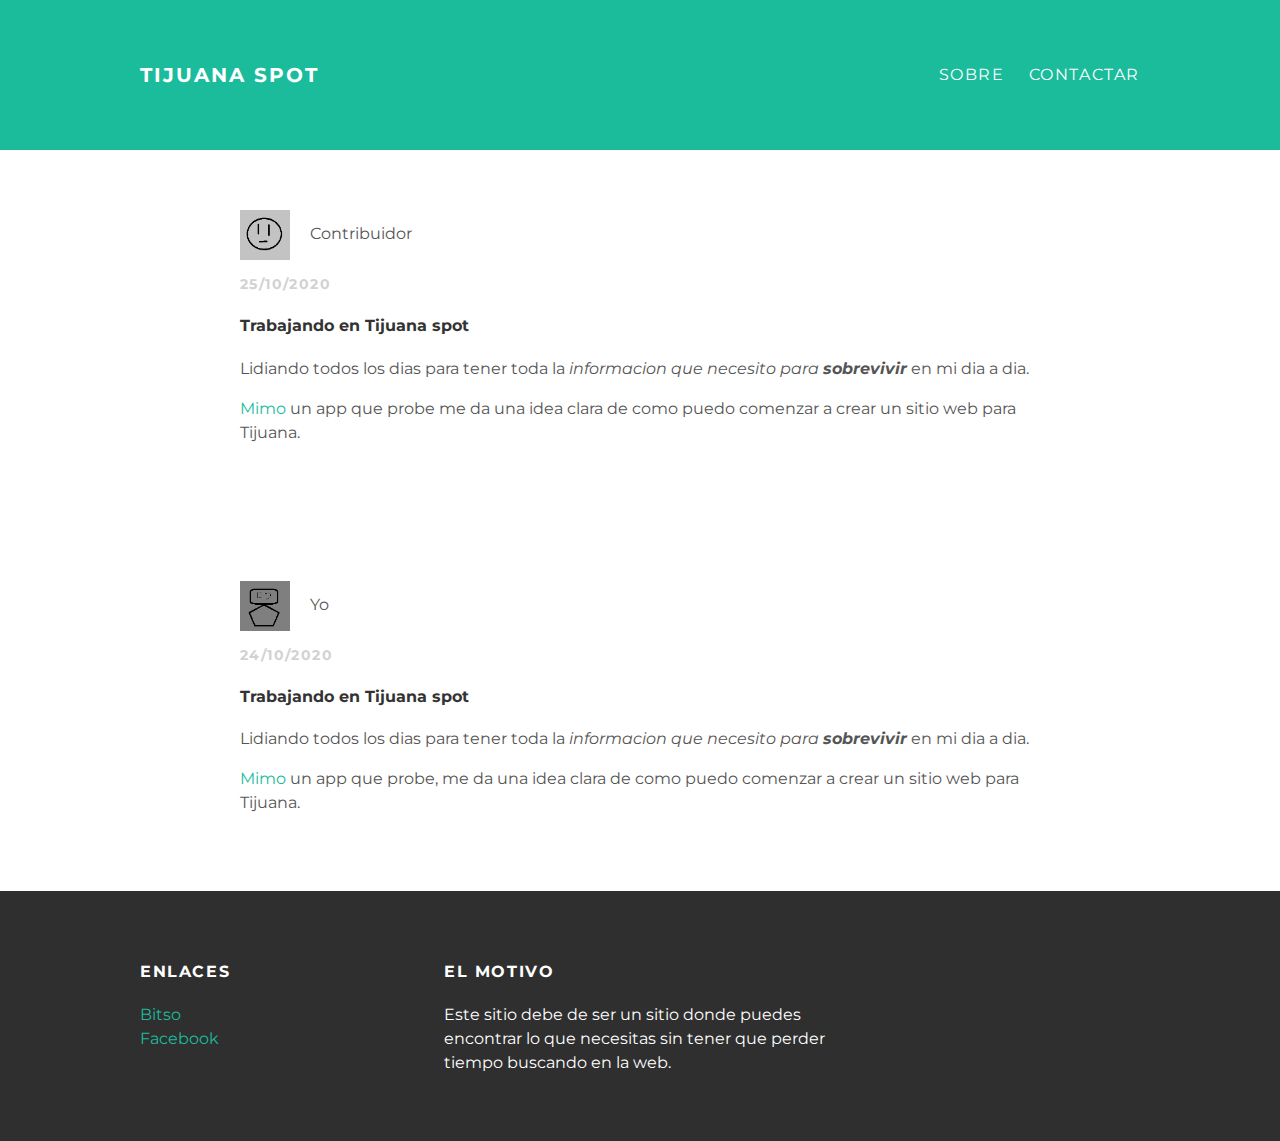
==== index.html @ 8ddc12e9 "Add files via upload" ====
<!DOCTYPE html>
<html>
<head>
	
	<title>Tijuana spot</title>
	<link rel="stylesheet" type="text/css" href="styles.css">
</head>
<body>

	<div id="header">

		<div class="container">
		<a id="header-title" href="index.html">Tijuana spot</a>
		<ul id="header-nav">
			<li><a href="about.html">Sobre</a></li>
			<li><a href="contact.html">Contactar</a></li>
		</ul>	
		</div>
	</div>

	<div id="content">
		<div class="container">
			<div class="post">
				<div class="post-author">
					<img src="contribuidor.png">
					<span>Contribuidor</span>
				</div>
				<p class="post-date">25/10/2020</p>
				<h4 class="post-title">Trabajando en Tijuana spot</h4>
				<div class="post-content">
					<p>Lidiando todos los dias para tener toda la <em>informacion que necesito para <strong>sobrevivir</strong></em> en mi dia a dia.</p>
					<p><a href="https://getmimo.com">Mimo</a> un app que probe me da una idea clara de como puedo comenzar a crear un sitio web para Tijuana.</p>
				</div>
			</div>
		</div>
	</div>
		<div class="container">
			<div class="post">
				<div class="post-author">
					<img src="me.png">
					<span>Yo</span>
				</div>
				<p class="post-date">24/10/2020</p>
				<h4 class="post-title">Trabajando en Tijuana spot</h4>
				<div class="post-content">
					<p>Lidiando todos los dias para tener toda la <em>informacion que necesito para <strong>sobrevivir</strong></em> en mi dia a dia.</p>
					<p><a href="https://getmimo.com">Mimo</a> un app que probe, me da una idea clara de como puedo comenzar a crear un sitio web para Tijuana.</p>
				</div>
			</div>
		</div>
	</div>
	<div id="footer">
		<div class="container">

			<div class="column">
				<h4>Enlaces</h4>
				<p>
					<a href="https://bitso.com">Bitso</a>
					<br>
					<a href="https://facebook.com">Facebook</a>
				</p>
			</div>

			<div class="column">
				<h4>El motivo</h4>
				<p>Este sitio debe de ser un sitio donde puedes <br>encontrar lo que necesitas sin tener que perder <br>tiempo buscando en la web.</p> 
			</div>

		</div>
	</div>

</body>
</html>
---- styles.css ----
@import url(http://fonts.googleapis.com/css?family=Montserrat:400,700);

body {
	margin: 0;
	color: #555;

	font-family: 'Montserrat', sans-serif;
}

.container {
	max-width: 1000px;
	margin: 0 auto;
}

#header {
	background-color: #1abc9c;
	height: 150px;
	line-height: 150px;
}

#header a {
	color: white;
	text-decoration: none;

	text-transform: uppercase;
	letter-spacing: 0.1em;
}

#header a:hover {
	color: #222;
}

#header-title {
	display: block;
	float: left;

	font-size: 20px;
	font-weight: bold;
}

#header-nav {
	display: block;
	float: right;
	margin-top: 0;
}

#header-nav li {
	display: inline;
	padding-left: 20px;
}

#footer {
	background-color: #2f2f2f;
	padding: 50px 0;
}

.column {
	min-width: 300px;
	display: inline-block;
	vertical-align: top;
}

#footer h4 {
	color: white;
	text-transform: uppercase;
	letter-spacing: 0.1em;
}

#footer p {
	color: white;
}

a {
	color: #1abc9c;
	text-decoration: none;
}

a:hover {
	color: #F6A623;
}

.post, .about {
	max-width: 800px;
	margin: 0 auto;
	padding: 60px 0;
}

.post-author img {
	width: 50px;
	height: 50px;
	vertical-align: middle;
}

.post-author span {
	margin-left: 16px;
}

.post-date {
	color: #D2D2D2;

	font-size: 14px;
	font-weight: bold;

	text-transform: uppercase;
	letter-spacing: 0.1em;
}

h1, h2, h3, h4 {
	color: #333;
}

p {
	line-height: 1.5;
}
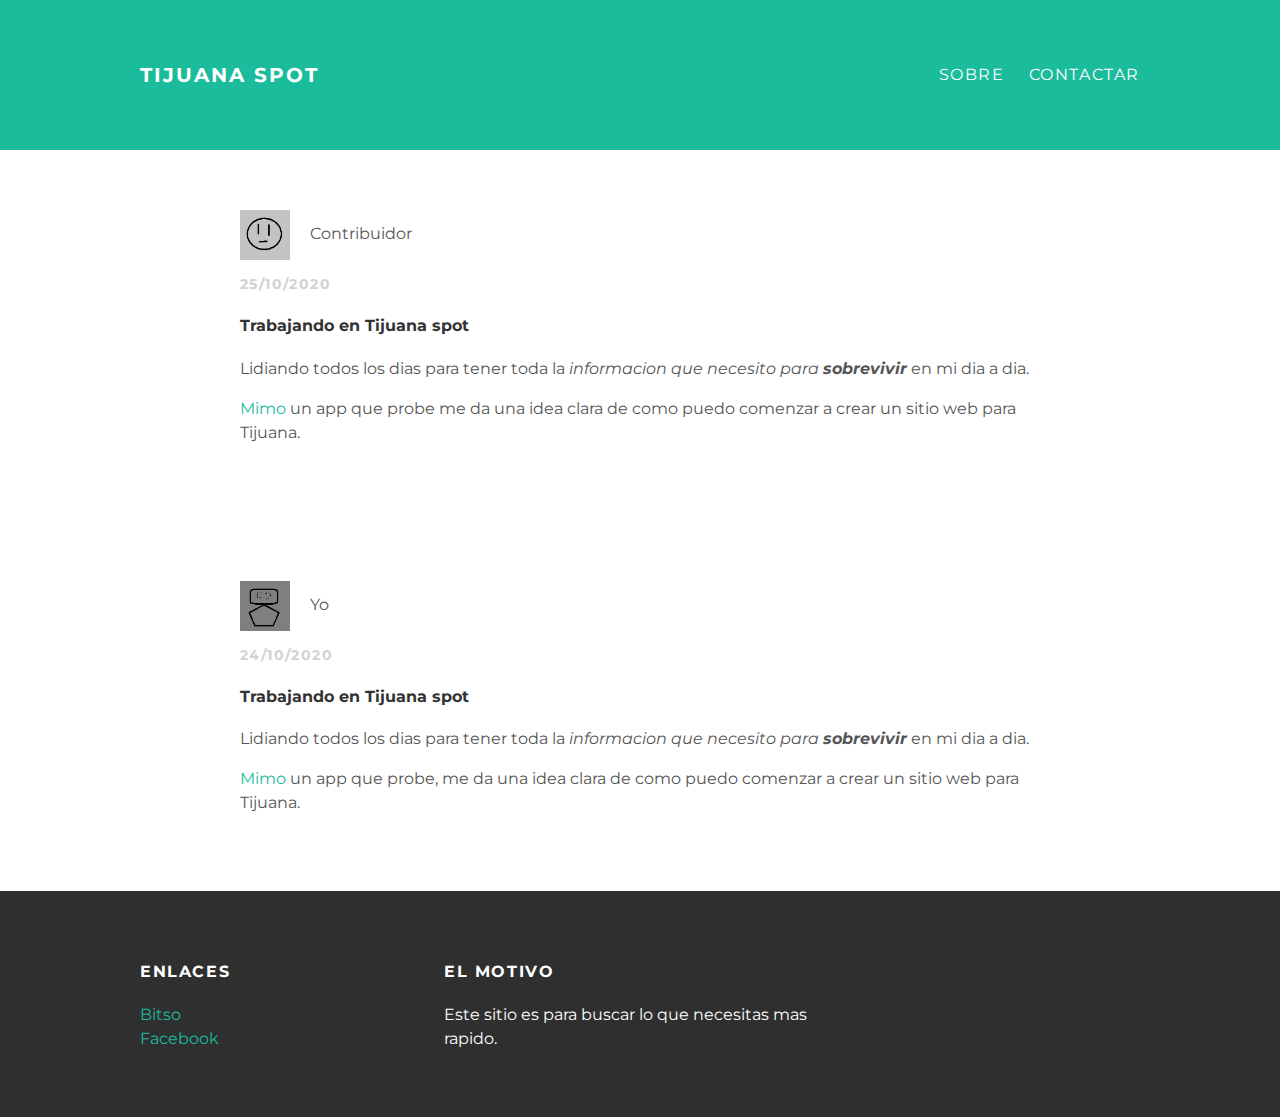
==== commit 49f92af9: "Update index.html" ====
--- a/index.html
+++ b/index.html
@@ -63,11 +63,11 @@
 
 			<div class="column">
 				<h4>El motivo</h4>
-				<p>Este sitio debe de ser un sitio donde puedes <br>encontrar lo que necesitas sin tener que perder <br>tiempo buscando en la web.</p> 
+				<p>Este sitio es para buscar lo que necesitas mas<br> rapido.</p>  
 			</div>
 
 		</div>
 	</div>
 
 </body>
-</html>+</html>
